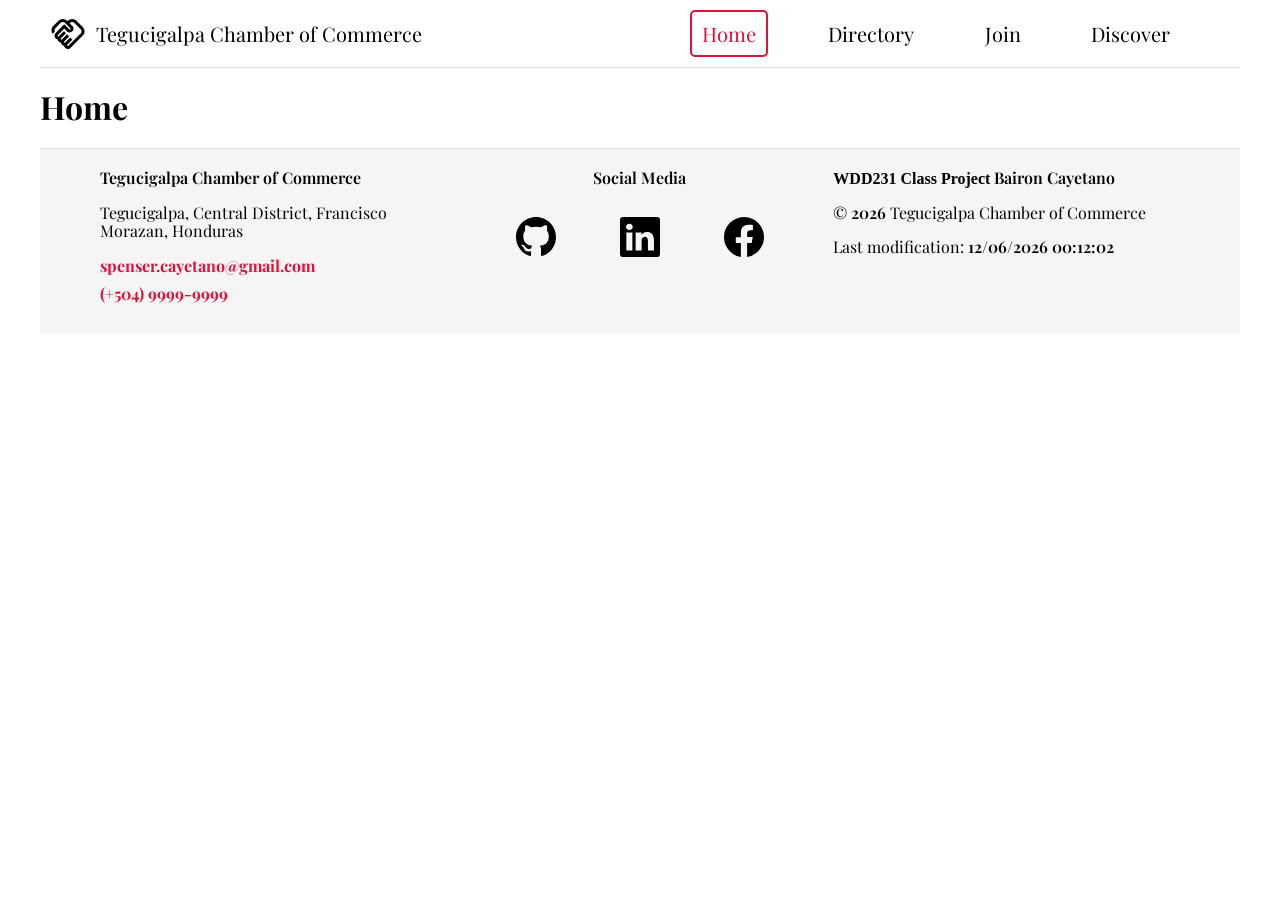
==== chamber/index.html @ 554caf8b "added structure and metadata to home page" ====
<!DOCTYPE html>
<html lang="en">
<head>
    <meta charset="UTF-8">
    <meta name="viewport" content="width=device-width, initial-scale=1.0">

    <!--Icon-->
    <link rel="shortcut icon" href="favicon.ico" type="image/x-icon">

    <!--General Metadata--->
    <meta name="author" content="Bairon Spenser Cayetano">
    <meta name="description" content="This page contains some attention grabbing information along with community information, weather, calls to action, and business spotlights.">

    <!-- Open Graph (OG) Metadata--->
    <meta property="og:title" content="Home | Tegucigalpa Chamber of Commerce">
    <meta property="og:description" content="This page contains some attention grabbing information along with community information, weather, calls to action, and business spotlights.">
    <meta property="og:image" content="https://baironcayetano.github.io/wdd231/chamber/images/home-meta-image.webp">
    <meta property="og:url" content="https://baironcayetano.github.io/wdd231/chamber/index.html">
    <meta property="og:type" content="website">
    <meta property="og:site_name" content="Tegucigalpa Chamber of Commerce">

    <!-- Twitter (X) Metadata -->
    <meta name="twitter:url" content="https://baironcayetano.github.io/wdd231/chamber/index.html">
    <meta name="twitter:title" content="Home | Tegucigalpa Chamber of Commmerce">
    <meta name="twitter:description" content="This page contains some attention grabbing information along with community information, weather, calls to action, and business spotlights.">
    <meta name="twitter:image" content="https://baironcayetano.github.io/wdd231/chamber/images/home-meta-image.webp">
    <meta name="twitter:card" content="summary">

    <!-- Google Fonts -->
    <link rel="preconnect" href="https://fonts.googleapis.com">
    <link rel="preconnect" href="https://fonts.gstatic.com" crossorigin>
    <link href="https://fonts.googleapis.com/css2?family=Google+Sans:ital,opsz,wght@0,17..18,400..700;1,17..18,400..700&family=Playfair+Display:ital@0;1&family=Playwrite+GB+J:ital,wght@0,100..400;1,100..400&display=swap" rel="stylesheet">

    <!--CSS-->
    <link rel="stylesheet" href="./styles/normalize.css">
    <link rel="stylesheet" href="./styles/small.css">
    <link rel="stylesheet" href="./styles/larger.css">

    <!--Scripts-->
    <script src="./scripts/navigation.js" defer></script>
    <script src="./scripts/footer.js" defer></script>

    <title>Home | Tegucigalpa Chamber of Commerce</title>
</head>
<body>
    <header>
        <div class="header-title">
            <img src="./images/nav-icon.svg" alt="site logo" width="512" height="512">
            <span>Tegucigalpa Chamber of Commerce</span>
            <button id="nav-button" class="hamburger" aria-label="navigation"></button>
        </div>
        <nav id="nav-bar">
            <ul>
                <li class="active"><a href="#">Home</a></li>
                <li><a href="./directory.html">Directory</a></li>
                <li><a href="./join.html">Join</a></li>
                <li><a href="./discover.html">Discover</a></li>
            </ul>
        </nav>
    </header>
    <main>
        <h1>Home</h1>
    </main>
    <footer>
        <div class="contact-information">
            <span>Tegucigalpa Chamber of Commerce</span>
            <p>Tegucigalpa, Central District, Francisco Morazan, Honduras</p>
            <a href="mailto:spenser.cayetano@gmail.com">spenser.cayetano@gmail.com</a>
            <a href="tel:+50499999999">(+504) 9999-9999</a>
        </div>
        <div class="social-media">
            <span>Social Media</span>
            <ul aria-label="social media links">
                <li>
                    <a href="https://github.com/baironcayetano">
                        <img src="./images/github.svg" alt="github logo" width="32" height="32">
                    </a>
                </li>
                <li>
                    <a href="https://www.linkedin.com/in/bairon-spenser-c-a97009250">
                        <img src="./images/linkedin.svg" alt="linkedin logo" width="32" height="32">
                    </a>
                </li>
                <li>
                    <a href="https://www.facebook.com/spenser.cayetano25">
                        <img src="./images/facebook.svg" alt="facebook logo" width="32" height="32">
                    </a>
                </li>
            </ul>
        </div>
        <div class="class-information">
            <strong>WDD231 Class Project</strong>
            <span>Bairon Cayetano</span>
            <p>&copy; <span id="currentYear"></span> Tegucigalpa Chamber of Commerce</p>
            <p>Last modification: <span id="lastModified"></span></p>
        </div>
    </footer>
</body>
</html>
---- chamber/styles/small.css ----
body{
    margin: 0 20px;
}

/** USING GOOGLE FONT Playfair Display IN ALL THE TEXT ELEMENTS **/
h1,h2,h3,p,li,a,span{
  font-family: "Playfair Display", serif;
  font-optical-sizing: auto;
  font-style: normal;
}


/** HEADER **/
header{
    padding-top: 10px;
    display: grid;
    grid-template-columns: repeat(1,1fr);
    align-items: center;
    justify-content: center;
    border-bottom: 1px solid #ddd;
}

.header-title{
    padding: 15px;
    font-size: 18px;
    display: flex;
    flex-direction: row;
    align-items: center;
    justify-content: space-between;  
    gap: 10px;
}

.header-title img{
    width: 36px;
    height: auto;
}

nav{
   border-top: 1px solid #ddd;
   margin-top: 10px;
   width: 100%; 
}

nav ul{
    font-size: 18px;
    list-style: none;
    margin-block: 0px;
    padding-inline-start: 0px;
}

nav ul li{
    padding: 10px;
    text-align: center;
    margin-bottom: 10px;
}

nav ul li.active{
    border: 2px solid crimson;
    border-radius: 5px;
}


nav ul li a{
    display: block;
    width: 100%;
}

nav ul li.active a{
    color: crimson;
}

/** BACKGROUND COLOR FOR HOVER **/
nav ul li:hover{
    cursor: pointer;
    background-color: whitesmoke;
}

nav ul li a{
    text-decoration: none;
    color: black;
}

#nav-bar{
    display: none;
}

#nav-bar.show{
    display: block;
}

/** HAMBURGER BUTTON**/
.hamburger{
    background: none;
    border:none;
    color:#3D405B;
    cursor:pointer;
    touch-action: manipulation;

    min-width: 44px;
    min-height: 44px;
    padding: 8px;

    display: inline-flex;
    align-items: center;
    justify-content: center;

    -webkit-tap-highlight-color: transparent;
    user-select: none;
}

.hamburger::after{
    content:"\2630";
    font-size:2rem;
    line-height: 1;
}

.hamburger.show::after{
    content:"\00D7";
}


/** View Style **/
.view-style{
    width: 100%;
    display: flex;
    flex-direction: row;
    align-items: center;
    justify-content: center;
    gap: 20px;
    margin: 20px 0;
}

.view-style > button{
    border: 1px solid #ddd;
    border-radius: 5px;
    background-color: transparent;
    font-size: 28px;
    padding: 5px;
    min-width: 120px;
}

.view-style > button:hover{
    cursor: pointer;
    background-color: whitesmoke;
}

.view-style > button.active{
    border-color: black;
    background-color: black;
    color: white;
}

/** VIEW STYLES **/
.cards-grid{
    display: grid;
    grid-template-columns: repeat(auto-fit, minmax(320px,1fr));
    grid-gap: 0.5rem; 
    gap: 0.5rem; /** For browsers where grid-gap is not supported **/
}

.cards-list{
    display: block;
}

.cards-list > .card{
    margin: 20px 0;
}

.card{
    border: 1px solid #ddd;
    box-shadow: 0 5px 5px #ddd;
    width: auto;
    min-width: 320px;
    height: auto;
    display: grid;
    grid-template-columns: repeat(2,minmax(0,1fr));
    align-items: center;
    justify-content: center;
    grid-gap: 10px;
    gap: 10px; /** For browsers where grid-gap is not supported **/
    padding: 10px;
    box-sizing: border-box;
}

.card > .card-header{
    padding-bottom: 20px;
    border-bottom: 1px solid #ddd;
    grid-column: span 2;
    width: 100%;
    text-align: center;
}

.card-header > .membership-member,
.card-header > .membership-silver,
.card-header > .membership-gold {
    text-align:center;
    padding: 10px;
    border: 1px solid #ddd;
    background-color: black;
    color: white;
}

.card > .card-left-container{
    display: flex;
    flex-direction: column;
    align-items: center;
    justify-content: center;
}

.card > .card-left-container > img{
    width: 150px;
    height: auto;
    object-fit: cover;
}

.card > .card-right-container{
    width: 100%;
    word-break: break-word;
    overflow-wrap: break-word;
}

.card-right-container > p{
    display: flex;
    flex-direction: column;
}

.card-right-container > p > a{
    text-decoration: none;
    color:crimson;
}


/** Footer **/
footer{
    margin-top: 20px;
    display: grid;
    grid-template-columns: repeat(1, 1fr);
    padding: 15px;
    border-top: 1px solid #ddd;
    background-color: whitesmoke;
    gap: 20px;
}

footer div{
    text-align: start;
}

footer div span{
    font-weight: 600;
}

.contact-information a{
    margin: 10px 0;
    display: block;
    text-decoration: none;
    color: crimson;
    font-weight: bold;
}

.social-media {
        display: flex;
        flex-direction: column;
        gap: 30px;
}

.social-media ul{
    margin-top: 20px;
    font-size: 18px;
    list-style: none;
    margin-block: 0px;
    padding-inline-start: 0px;
    display: flex;
    flex-direction: row;
    align-items: center;
    justify-content: space-evenly;
    text-align: center;
    gap: 15px;
}

.social-media ul li a{
    color: black;
    text-decoration: none;
    display: flex;
    flex-direction: column;
    align-items: center;
    justify-content: center;
    text-align: center;
    gap: 10px;
}

.social-media ul li a img{
    width: 40px;
    height: auto;
}
---- chamber/styles/larger.css ----
@media only screen and (min-width:48rem){

    body{
        margin: 0 40px;
    }

    /** HEADER **/
    header{
        padding: 10px;
        grid-template-columns: repeat(2, 1fr);
    }
    
    .header-title{
        padding: 0px;
        font-size: 20px;
        justify-content: start; 
    }

    .hamburger{
        display: none;
    }
    
    nav{
        border-top: 0px;
        margin-top: 0px;
    }

    nav ul{
        font-size: 20px;
        display: flex;
        flex-direction: row;
        align-items: center;
        justify-content: space-evenly;
    }

    nav ul li{
        margin-bottom: 0;
    }

    nav ul li a{
        width: auto;
    }

    #nav-bar, #nav-bar.show{
        display: block;
    }

    /** FOOTER **/
    footer{
        padding: 20px 60px;
        grid-template-columns: repeat(3, 1fr);
    }

    .social-media {
        display: flex;
        flex-direction: column;
        gap: 30px;
    }

    footer div span{
        text-align: center;
    }


}
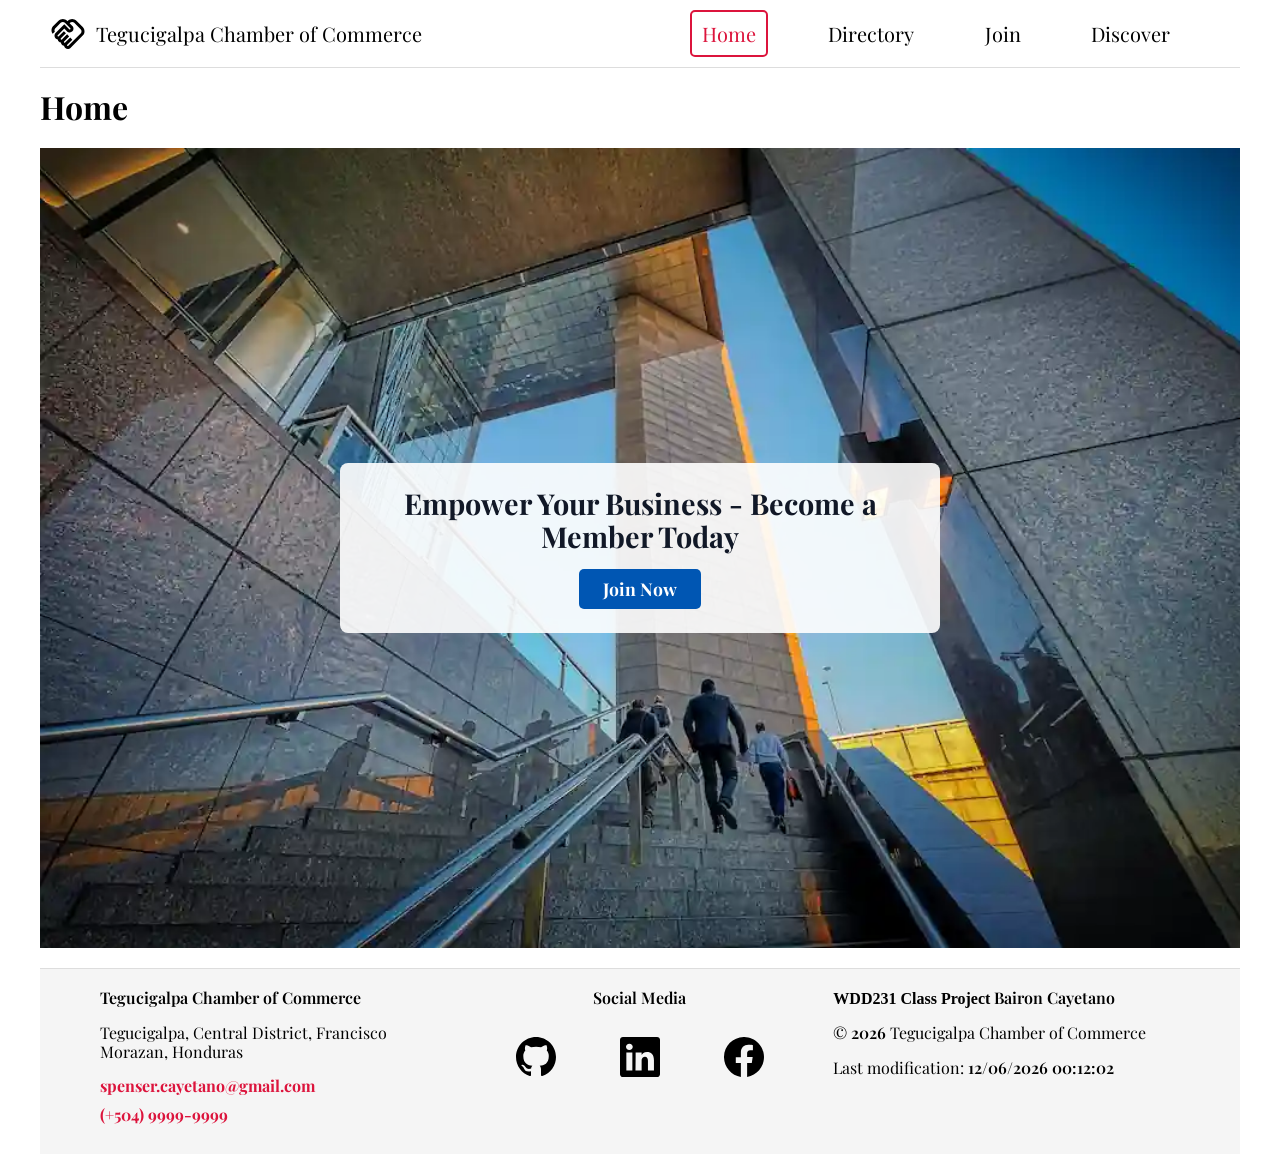
==== commit e1cb4ffc: "added hero image, created struture for hero elements and also added styles to the hero" ====
--- a/chamber/index.html
+++ b/chamber/index.html
@@ -60,6 +60,23 @@
     </header>
     <main>
         <h1>Home</h1>
+        <section class="hero">
+            <picture>
+                <source srcset="./images/coorporate-building-lg.webp" media="(min-width: 1000px)">
+                <source srcset="./images/coorporate-building-md.webp" media="(min-width: 600px)">
+                <img src="./images/coorporate-building.webp" alt="A corporate building representing the chamber of commerce" id="hero-image" width="400" height="250" loading="lazy">
+            </picture>
+
+            <div class="hero-contentainer">
+                <div class="hero-content">
+                <h2>Empower Your Business - Become a Member Today</h2>
+                <a href="./join.html" aria-label="Link to join the chamber of commerce">Join Now</a>
+                </div>
+            </div>
+        </section>
+        <section id="currentEvents"></section>
+        <section id="weather"></section>
+        <section id="spotlights"></section>
     </main>
     <footer>
         <div class="contact-information">
--- a/chamber/styles/small.css
+++ b/chamber/styles/small.css
@@ -227,6 +227,76 @@
 .card-right-container > p > a{
     text-decoration: none;
     color:crimson;
+}
+
+/** Hero Image **/
+.hero {
+  position: relative;
+  width: 100%;
+  overflow: hidden; 
+}
+
+.hero > picture {
+  display: block;
+  width: 100%;
+}
+
+#hero-image {
+  display: block;
+  width: 100%;
+  height: auto;
+  object-fit: cover;
+}
+
+.hero-contentainer {
+  position: absolute;
+  top: 0;
+  left: 0;
+  width: 100%;
+  height: 100%;
+  
+  display: flex;
+  align-items: center;
+  justify-content: center;
+  padding: 1rem; 
+  box-sizing: border-box;
+}
+
+.hero-contentainer > .hero-content {
+  width: 100%;
+  max-width: 600px; 
+  padding: 1.5rem;
+  box-sizing: border-box;
+  
+  background-color: rgba(255, 255, 255, 0.9); 
+  border-radius: 8px;
+
+  display: flex;
+  flex-direction: column;
+  align-items: center;
+  text-align: center;
+  gap: 1rem;
+}
+
+.hero-content > h2 {
+  font-size: 1.8rem;
+  color: #111827;
+  margin: 0;
+}
+
+.hero-content > a {
+  font-size: 1.1rem;
+  font-weight: bold;
+  text-decoration: none;
+  background-color: #0056b3;
+  color: #ffffff;
+  padding: 10px 24px;
+  border-radius: 5px;
+  display: inline-block;
+}
+
+.hero-content > a:hover {
+  background-color: #003d80;
 }
 
 
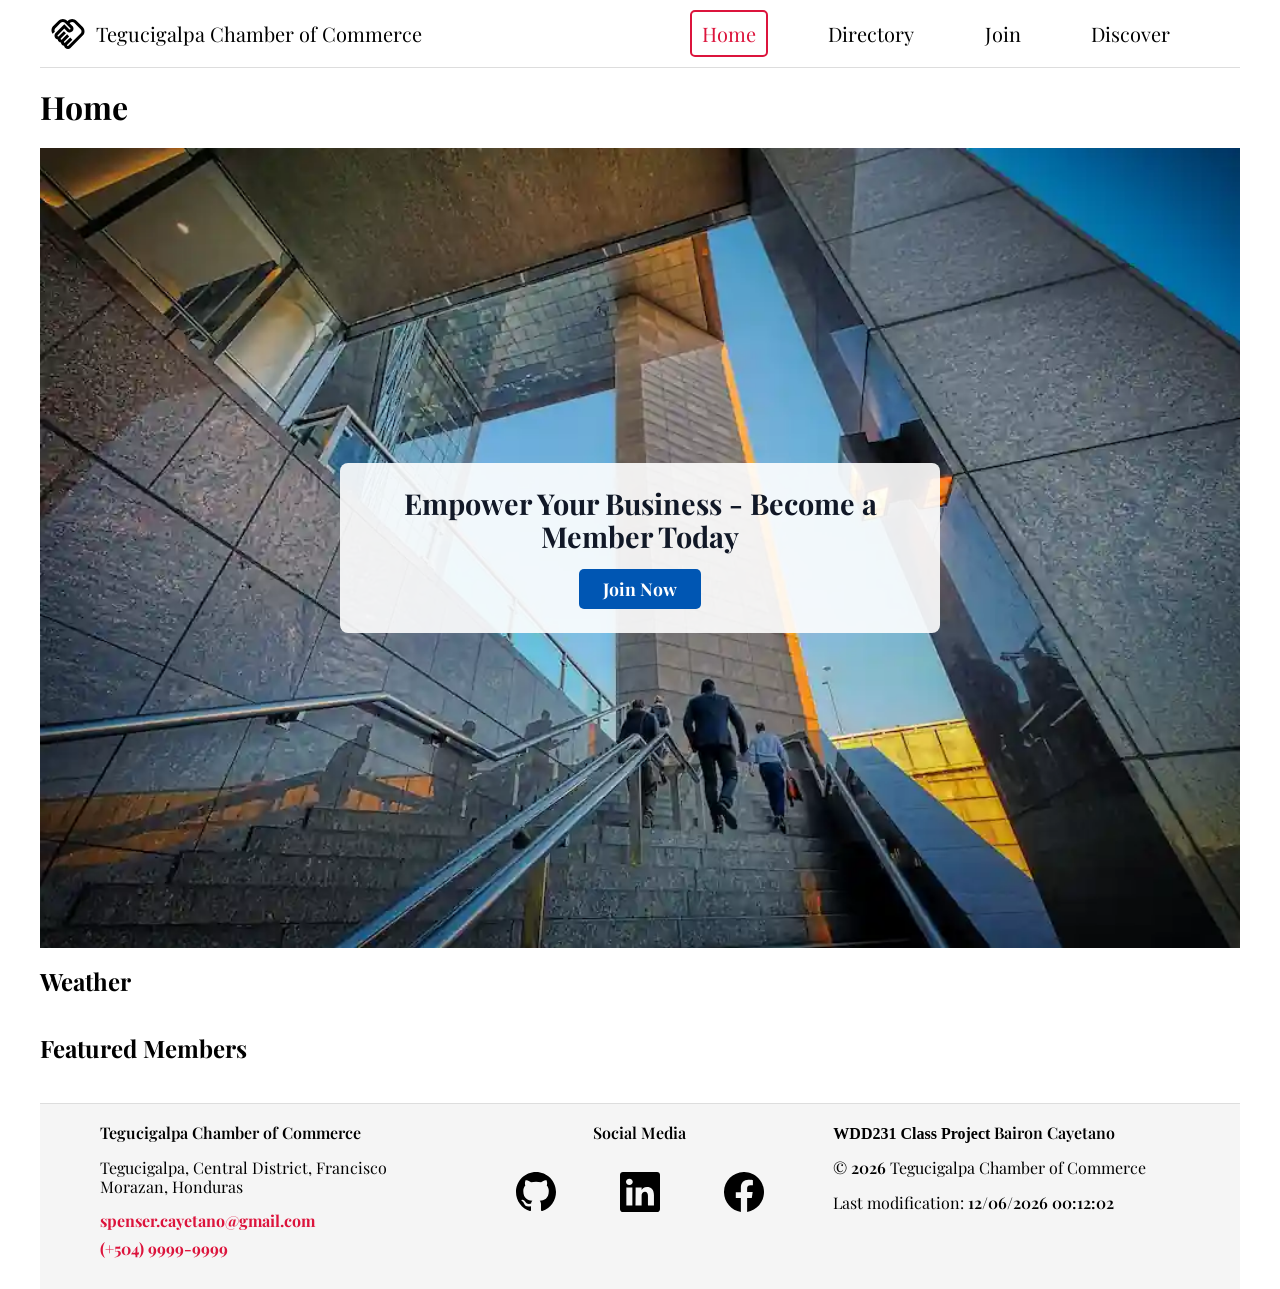
==== commit 7c2ab0a6: "finished home page. Deleted images to replace them in the next commit." ====
--- a/chamber/index.html
+++ b/chamber/index.html
@@ -38,6 +38,7 @@
 
     <!--Scripts-->
     <script src="./scripts/navigation.js" defer></script>
+    <script type="module" src="./scripts/home-ui.mjs"></script>
     <script src="./scripts/footer.js" defer></script>
 
     <title>Home | Tegucigalpa Chamber of Commerce</title>
@@ -75,8 +76,15 @@
             </div>
         </section>
         <section id="currentEvents"></section>
-        <section id="weather"></section>
-        <section id="spotlights"></section>
+        <section id="weather">
+            <h2>Weather</h2>
+            <div id="todayWeather" class="card-list"></div>
+            <div id="threeDaysWeather" class="cards-grid"></div>
+        </section>
+        <section id="spotlights">
+            <h2>Featured Members</h2>
+            <div class="cards-grid" id="spotlight-cards"></div>
+        </section>
     </main>
     <footer>
         <div class="contact-information">
--- a/chamber/styles/small.css
+++ b/chamber/styles/small.css
@@ -200,31 +200,33 @@
     color: white;
 }
 
-.card > .card-left-container{
+.card > .card-image{
+    display: inline-flex;
+    align-items: center;
+    justify-content: center;
+}
+
+
+.card-image > img{
+    width: 125px;
+    height: 125px;
+    object-fit: cover;
+}
+
+.card > .card-content{
+    display: block;
+    box-sizing: border-box;
+    width: 100%;
+}
+
+.card-content > p{
     display: flex;
     flex-direction: column;
-    align-items: center;
-    justify-content: center;
-}
-
-.card > .card-left-container > img{
-    width: 150px;
-    height: auto;
-    object-fit: cover;
-}
-
-.card > .card-right-container{
-    width: 100%;
-    word-break: break-word;
-    overflow-wrap: break-word;
-}
-
-.card-right-container > p{
-    display: flex;
-    flex-direction: column;
-}
-
-.card-right-container > p > a{
+    flex-wrap: nowrap;
+    overflow-wrap:break-word;
+}
+
+.card-content > p > a{
     text-decoration: none;
     color:crimson;
 }
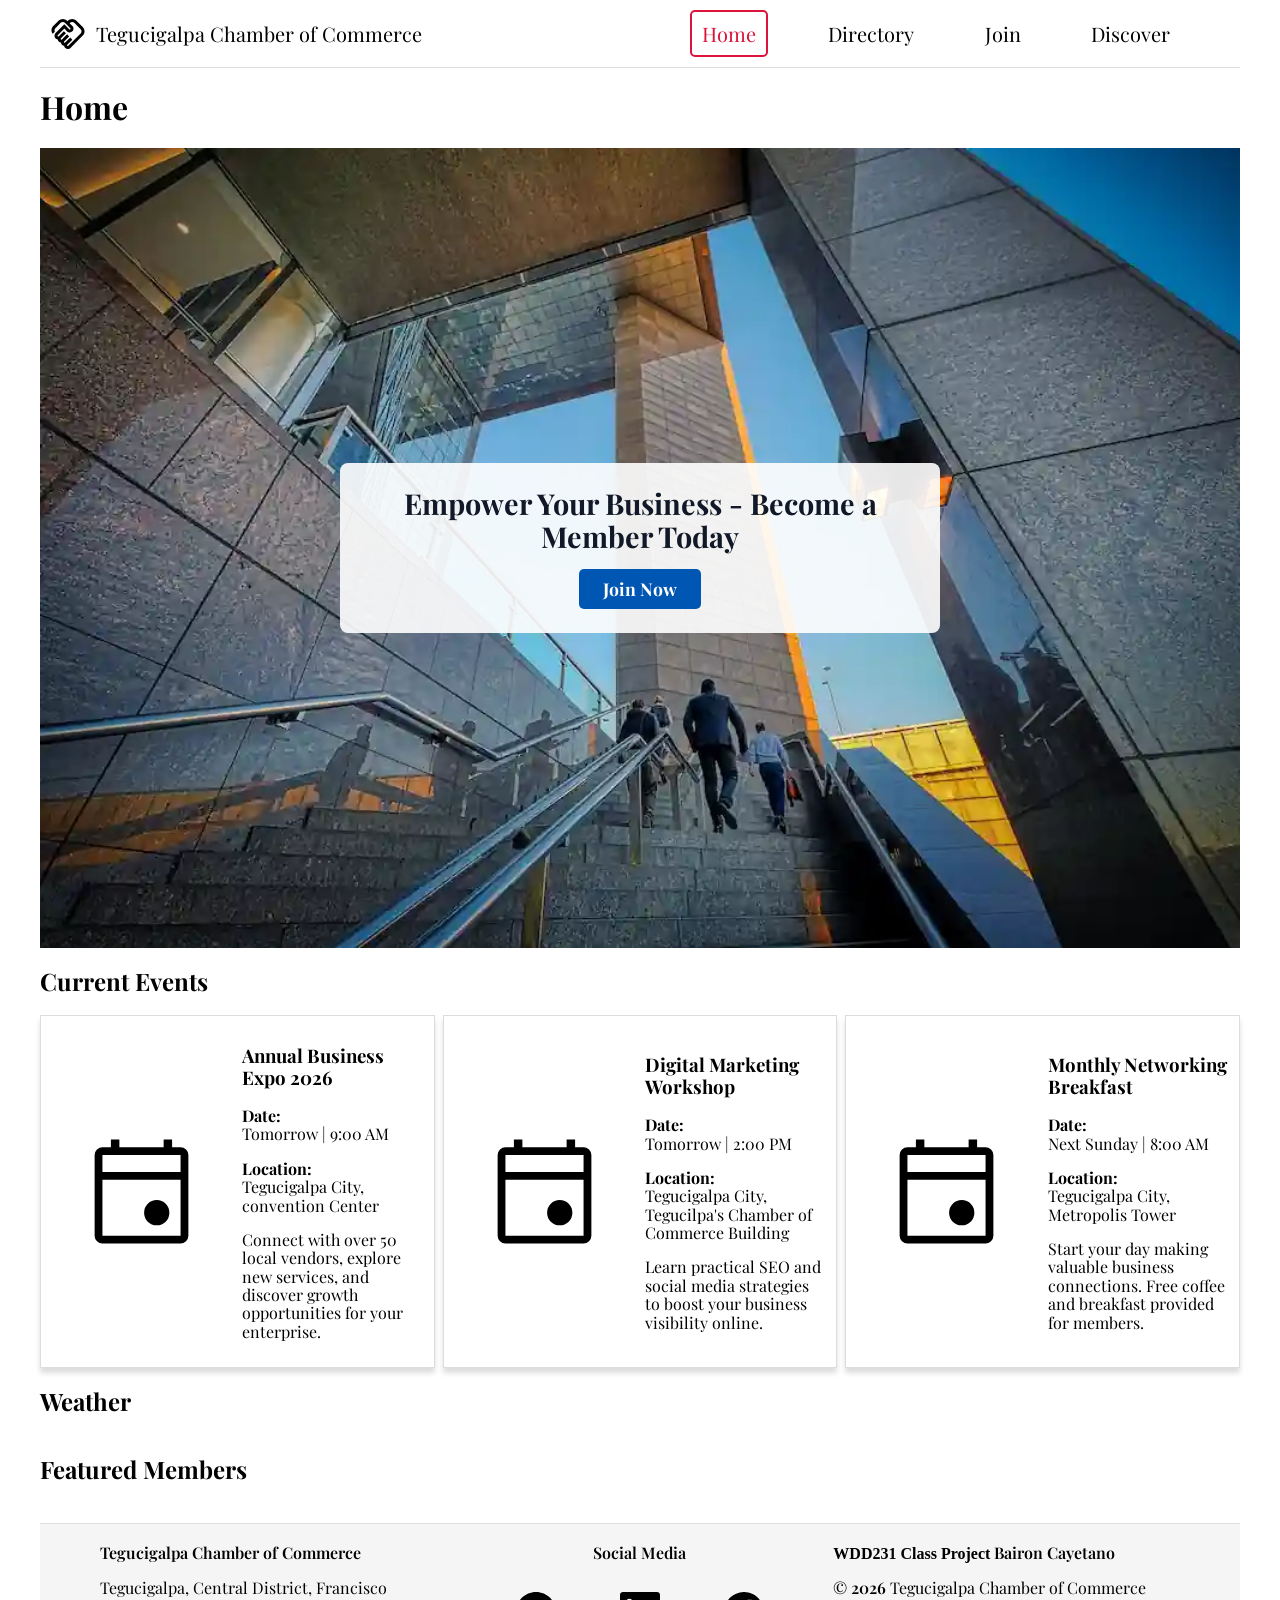
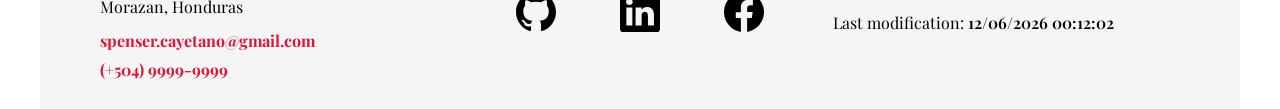
==== commit 8592f48d: "added event svg image and also aded Current Events section" ====
--- a/chamber/index.html
+++ b/chamber/index.html
@@ -75,7 +75,44 @@
                 </div>
             </div>
         </section>
-        <section id="currentEvents"></section>
+        <section id="currentEvents">
+            <h2>Current Events</h2>
+            <div class="cards-grid">
+                <div class="card">
+                    <div class="card-image">
+                        <img src="./images/event.svg" alt="calendar icon" width="125px" height="125px">
+                    </div>
+                    <div class="card-content">
+                        <h3>Annual Business Expo 2026</h3>
+                        <p><strong>Date:</strong> Tomorrow | 9:00 AM</p>
+                        <p><strong>Location:</strong> Tegucigalpa City, convention Center</p>
+                        <p>Connect with over 50 local vendors, explore new services, and discover growth opportunities for your enterprise.</p>
+                    </div>
+                </div>
+                <div class="card">
+                    <div class="card-image">
+                        <img src="./images/event.svg" alt="calendar icon" width="125px" height="125px">
+                    </div>
+                    <div class="card-content">
+                        <h3>Digital Marketing Workshop</h3>
+                        <p><strong>Date:</strong> Tomorrow | 2:00 PM</p>
+                        <p><strong>Location:</strong>Tegucigalpa City, Tegucilpa's Chamber of Commerce Building</p>
+                        <p>Learn practical SEO and social media strategies to boost your business visibility online.</p>
+                    </div>
+                </div>
+                <div class="card">
+                    <div class="card-image">
+                        <img src="./images/event.svg" alt="calendar icon" width="125px" height="125px">
+                    </div>
+                    <div class="card-content">
+                        <h3>Monthly Networking Breakfast</h3>
+                        <p><strong>Date:</strong> Next Sunday | 8:00 AM</p>
+                        <p><strong>Location:</strong> Tegucigalpa City, Metropolis Tower</p>
+                        <p>Start your day making valuable business connections. Free coffee and breakfast provided for members.</p>
+                    </div>
+                </div>
+            </div>
+        </section>
         <section id="weather">
             <h2>Weather</h2>
             <div id="todayWeather" class="card-list"></div>
--- a/chamber/styles/small.css
+++ b/chamber/styles/small.css
@@ -61,6 +61,8 @@
 
 
 nav ul li a{
+    text-decoration: none;
+    color: black;
     display: block;
     width: 100%;
 }
@@ -75,10 +77,6 @@
     background-color: whitesmoke;
 }
 
-nav ul li a{
-    text-decoration: none;
-    color: black;
-}
 
 #nav-bar{
     display: none;
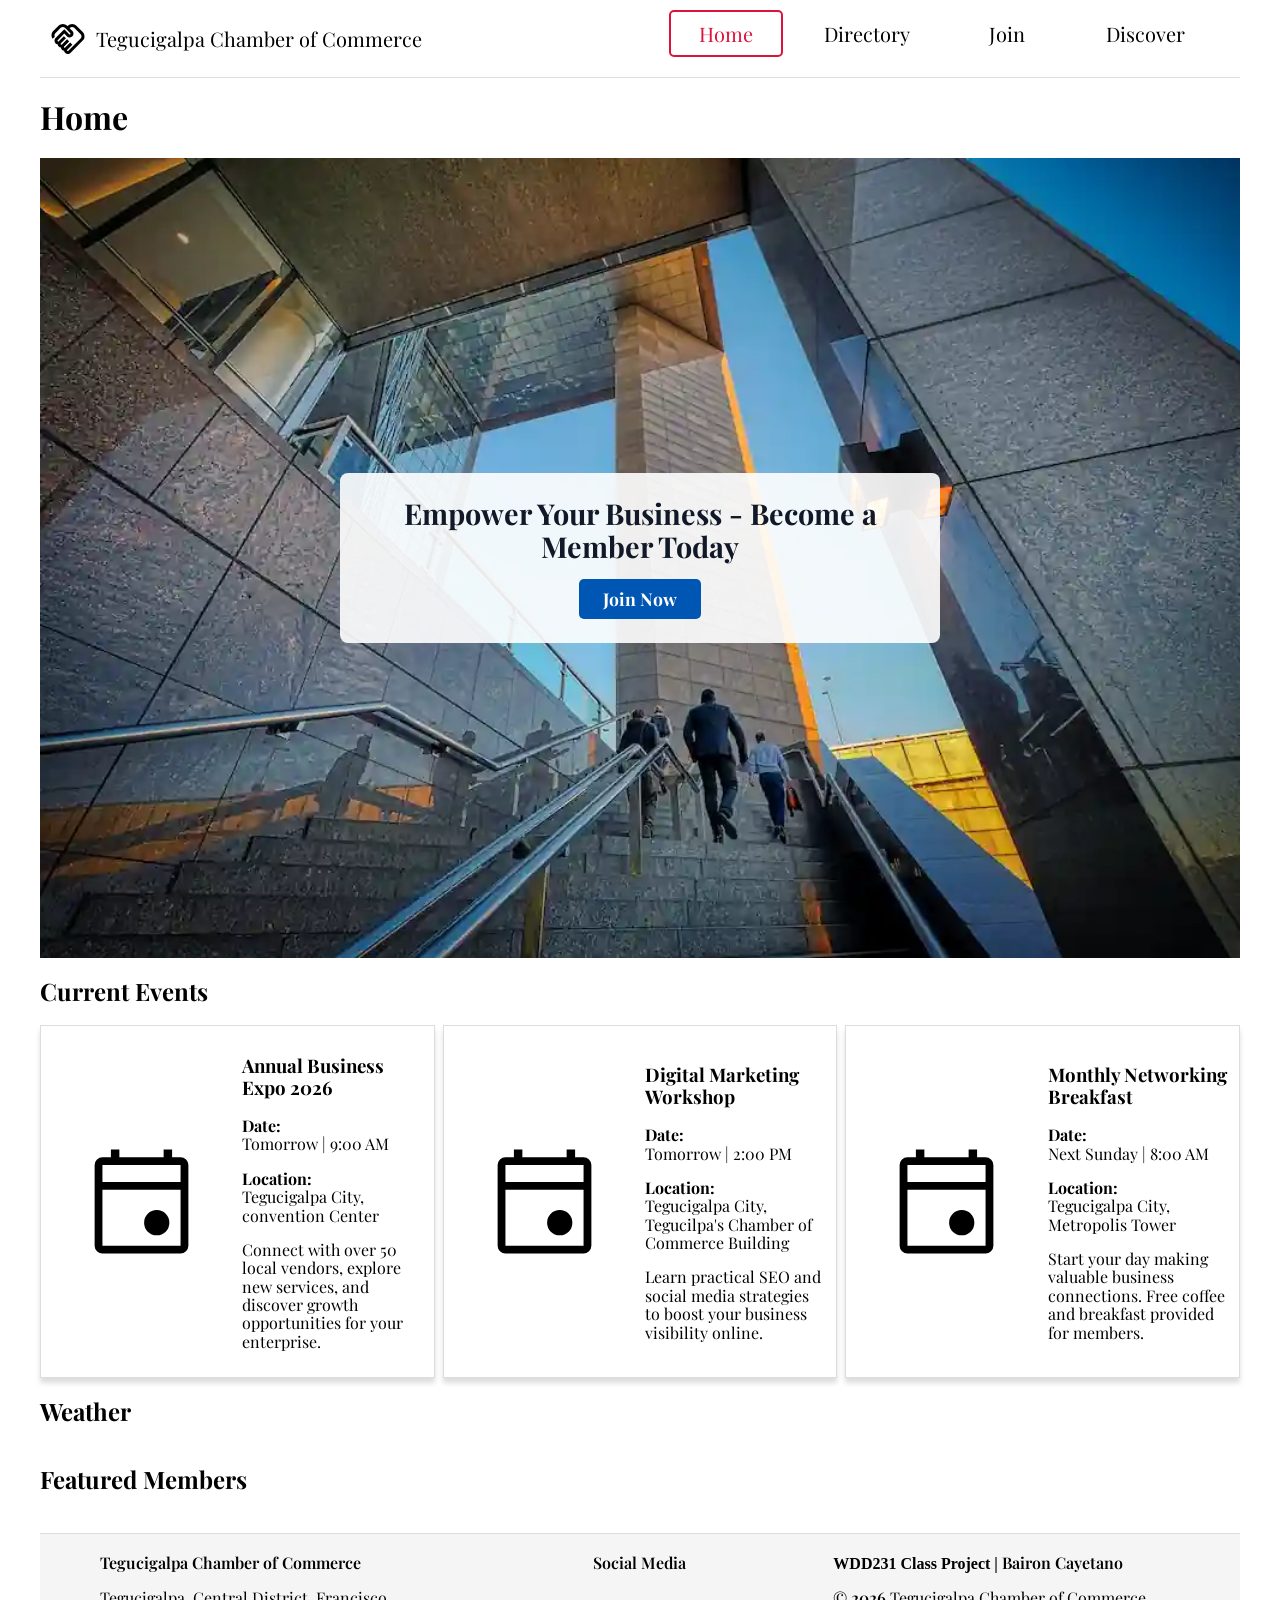
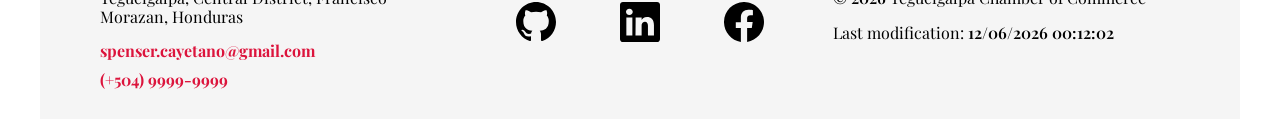
==== commit d1b0b4fa: "reduced some repeted css declarations by using global styles" ====
--- a/chamber/index.html
+++ b/chamber/index.html
@@ -41,7 +41,7 @@
     <script type="module" src="./scripts/home-ui.mjs"></script>
     <script src="./scripts/footer.js" defer></script>
 
-    <title>Home | Tegucigalpa Chamber of Commerce</title>
+    <title>Home | Tegucigalpa's Chamber of Commerce</title>
 </head>
 <body>
     <header>
@@ -52,10 +52,10 @@
         </div>
         <nav id="nav-bar">
             <ul>
-                <li class="active"><a href="#">Home</a></li>
-                <li><a href="./directory.html">Directory</a></li>
-                <li><a href="./join.html">Join</a></li>
-                <li><a href="./discover.html">Discover</a></li>
+                <li class="active text-center pt-10 mb-10"><a href="#">Home</a></li>
+                <li class="text-center pt-10 mb-10"><a href="./directory.html">Directory</a></li>
+                <li class="text-center pt-10 mb-10"><a href="./join.html">Join</a></li>
+                <li class="text-center pt-10 mb-10"><a href="./discover.html">Discover</a></li>
             </ul>
         </nav>
     </header>
@@ -125,13 +125,13 @@
     </main>
     <footer>
         <div class="contact-information">
-            <span>Tegucigalpa Chamber of Commerce</span>
+            <span class="text-center">Tegucigalpa Chamber of Commerce</span>
             <p>Tegucigalpa, Central District, Francisco Morazan, Honduras</p>
             <a href="mailto:spenser.cayetano@gmail.com">spenser.cayetano@gmail.com</a>
             <a href="tel:+50499999999">(+504) 9999-9999</a>
         </div>
         <div class="social-media">
-            <span>Social Media</span>
+            <span class="text-center">Social Media</span>
             <ul aria-label="social media links">
                 <li>
                     <a href="https://github.com/baironcayetano">
@@ -151,10 +151,10 @@
             </ul>
         </div>
         <div class="class-information">
-            <strong>WDD231 Class Project</strong>
-            <span>Bairon Cayetano</span>
-            <p>&copy; <span id="currentYear"></span> Tegucigalpa Chamber of Commerce</p>
-            <p>Last modification: <span id="lastModified"></span></p>
+            <strong>WDD231 Class Project | </strong>
+            <span class="text-center">Bairon Cayetano</span>
+            <p>&copy; <span id="currentYear" class="text-center"></span> Tegucigalpa Chamber of Commerce</p>
+            <p>Last modification: <span class="text-center" id="lastModified"></span></p>
         </div>
     </footer>
 </body>
--- a/chamber/styles/small.css
+++ b/chamber/styles/small.css
@@ -9,6 +9,22 @@
   font-style: normal;
 }
 
+/** Global **/
+.text-center {
+    text-align: center;
+}
+
+.pt-10{
+    padding: 10px;
+}
+
+.ms-10{
+    margin: 0 10px;
+}
+
+.mb-10{
+    margin-bottom: 10px;
+}
 
 /** HEADER **/
 header{
@@ -48,17 +64,10 @@
     padding-inline-start: 0px;
 }
 
-nav ul li{
-    padding: 10px;
-    text-align: center;
-    margin-bottom: 10px;
-}
-
 nav ul li.active{
     border: 2px solid crimson;
     border-radius: 5px;
 }
-
 
 nav ul li a{
     text-decoration: none;
@@ -299,6 +308,200 @@
   background-color: #003d80;
 }
 
+/** Forms **/
+form{
+    border: 2px dashed #ddd;
+    display: flex;
+    flex-direction: column;
+    align-items: center;
+    justify-content: center;
+    padding: 10px 0;
+}
+
+form > fieldset{
+    border: 0px;
+    width: 90%;
+    display: block;
+}
+
+fieldset > legend{
+    font-size: 25px;
+}
+
+fieldset > input, fieldset > label{
+    margin: 10px 0 0 0;
+    height: 25px;
+    width: 100%;
+    display: block;
+    font-size: 20px;
+}
+
+fieldset > select, select > option{
+    width: 100%;
+    padding: 5px;
+    font-size: 20px;
+}
+
+fieldset > textarea {
+    width: 100%;
+    height: auto;
+    max-height: 120px;
+    font-size: 20px;
+}
+
+form > input[type="submit"]{
+    border: 1px solid #ddd;
+    background-color:#ddd;
+    color: black;
+    cursor:not-allowed;
+    padding: 10px;
+    margin-top: 10px;
+    width: 90%;
+}
+
+form:valid > input[type="submit"]{
+    border: 1px solid #111827;
+    background-color:#111827;
+    color: white;
+    cursor: pointer;
+}
+
+/** Modal **/
+dialog {
+  width: 400px;
+  height: 300px;
+  background-color: white;
+  border: 1px solid black;
+  border-radius: 5px;
+  box-shadow: 0 0 10px rgb(0 0 0 / 50%);
+  padding: 20px;
+}
+::backdrop {
+  background-color: rgb(0 0 0 / 50%);
+}
+
+.modal-header{
+    display: flex;
+    flex-direction: row;
+    align-items: center;
+    justify-content: space-between;
+    background-color: black;
+    padding: 0 20px;
+}
+
+#closeModal{
+    background-color: transparent;
+    border: 0px solid;
+    text-align: center;
+    color: white;
+    font-size: 25px;
+}
+
+.modal-header button{
+    border: 1px solid #ddd;
+    border-radius: 5px;
+    cursor: pointer;
+    padding: 10px;
+}
+
+.modal-header #modal-title{
+    width: 100%;
+    text-align: center;
+    padding: 10px;
+}
+
+.modal-content > p{
+    padding: 0 10px;
+    text-align: justify;
+    font-size: 18px;
+}
+
+.double-screen{
+    display: block;
+}
+
+.info-cards{
+   display: block;
+}
+
+.info-card{
+    width: 100%;
+    margin-top: 15px;
+    border: 1px solid #ddd;
+    box-shadow: 0 5px 5px #ddd;
+    display: flex;
+    flex-direction: column;
+    align-items: center;
+    justify-content: center;
+    padding: 10px;
+    box-sizing: border-box;
+    opacity: 0;
+    transform: translateY(15px);
+    animation: cardEntry 0.7s ease-out forwards;
+}
+
+.info-card > button{
+    width: 90%;
+    padding: 10px;
+    cursor: pointer;
+    font-weight: 600;
+}
+
+.info-cards:nth-child(2) { animation-delay: 0s; }
+.info-cards:nth-child(3) { animation-delay: 0.15s; }
+.info-cards:nth-child(4) { animation-delay: 0.3s; }
+.info-cards:nth-child(5) { animation-delay: 0.45s; }
+
+
+.shining{
+    position: relative;
+    overflow: hidden;
+}
+
+.shining::after{
+    content: "";
+    position: absolute;
+    top: 0;
+    left: 0;
+    width: 50px;
+    height: 100%;
+    background: linear-gradient(
+        120deg,
+        transparent 0%,
+        rgba(236, 236, 236, 0.308) 50%,
+        transparent 100%
+    );
+    translate: -150% 0;
+    transform: skewX(-20deg);
+    animation: shine 2s ease-in-out;
+}
+
+
+.black{
+    border: 1px solid #111827;
+    background-color:#111827;
+    color: white;
+}
+
+.bronze{
+    border: 1px solid saddlebrown;
+    background-color: saddlebrown;
+    color: white;
+}
+
+.silver{
+    border: 1px solid silver;
+    background-color: silver;
+}
+
+.gold{
+    border: 1px solid goldenrod;
+    background-color: goldenrod;
+}
+
+.strong{
+    font-weight: bolder;
+}
 
 /** Footer **/
 footer{
@@ -363,3 +566,93 @@
     height: auto;
 }
 
+/** Grid Template Area **/
+.template-cards{
+    box-sizing: border-box;
+    display: grid;
+    grid-template-columns: repeat(1, 1fr);
+    align-items: start;
+    gap: 10px;
+    grid-template-areas: 
+    "card1"
+    "card2"
+    "card3"
+    "card4"
+    "card5"
+    "card6"
+    "card7"
+    "card8";
+}
+
+.template-card{
+    display: flex;
+    flex-direction: column;
+    justify-content: space-between;
+    height:100%;
+    border: 1px solid #ddd;
+    box-sizing: border-box;
+    box-shadow: 0 5px 5px #ddd;
+    padding: 10px;
+    text-align: justify;
+}
+
+.template-card h2{
+    text-align: center;
+}
+
+.template-card p, .template-card address, .template-card button{
+    margin: 5px 10px;
+}
+
+.template-card button{
+    background-color: transparent;
+    border: 2px solid crimson;
+    border-radius: 5px;
+    cursor: pointer;
+    padding: 5px;
+    color: crimson;
+}
+
+.template-card button:hover{
+    background-color: crimson;
+    color: white;
+}
+
+figure{
+    margin: 0 10px;
+    display: flex;
+    flex-direction: column;
+    align-items: center;
+}
+
+figure img{
+    max-width: 100%;
+    height: auto;
+    display: block;
+}
+
+.template-card:nth-child(1){grid-area: card1;}
+.template-card:nth-child(2){grid-area: card2;}
+.template-card:nth-child(3){grid-area: card3;}
+.template-card:nth-child(4){grid-area: card4;}
+.template-card:nth-child(5){grid-area: card5;}
+.template-card:nth-child(6){grid-area: card6;}
+.template-card:nth-child(7){grid-area: card7;}
+.template-card:nth-child(8){grid-area: card8;}
+
+#visit-message{
+    border: 2px dashed gray;
+    padding: 10px;
+    font-size: 18px;
+}
+
+/** Keyframes **/
+@keyframes cardEntry {
+  from { opacity: 0; transform: translateY(15px); }
+  to   { opacity: 1; transform: translateY(0); }
+}
+
+@keyframes shine {
+  0% { translate: -150% 0; }
+  100% { translate: 250% 0; }
+}
--- a/chamber/styles/larger.css
+++ b/chamber/styles/larger.css
@@ -34,6 +34,7 @@
     }
 
     nav ul li{
+        min-width: 90px;
         margin-bottom: 0;
     }
 
@@ -43,6 +44,46 @@
 
     #nav-bar, #nav-bar.show{
         display: block;
+    }
+
+    .double-screen{
+        display: grid;
+        grid-template-columns: repeat(2, 1fr);
+        gap: 10px;
+    }
+    
+    .double-screen > h1{
+        grid-column: span 2;
+    }
+
+    .info-cards{
+        height: max-content;
+        display: grid;
+        grid-template-columns: repeat(3, 1fr);
+        align-items: start;
+        justify-content: center;
+        gap: 15px;
+    }
+
+    .info-cards > h2{
+        grid-column: span 3;
+    }
+
+    .info-card{
+        margin: 0px;
+    }
+
+    /** Grid Template Area **/
+    .template-cards{
+        grid-template-columns: repeat(3,1fr);
+        grid-template-areas: "card1 card2 card3"
+        "card4 card5 card6"
+        "card7 card8 .";
+    }
+
+    figure > img:hover{
+        filter: opacity(0.65);
+        cursor: pointer;
     }
 
     /** FOOTER **/
@@ -57,9 +98,4 @@
         gap: 30px;
     }
 
-    footer div span{
-        text-align: center;
-    }
-
-
 }
